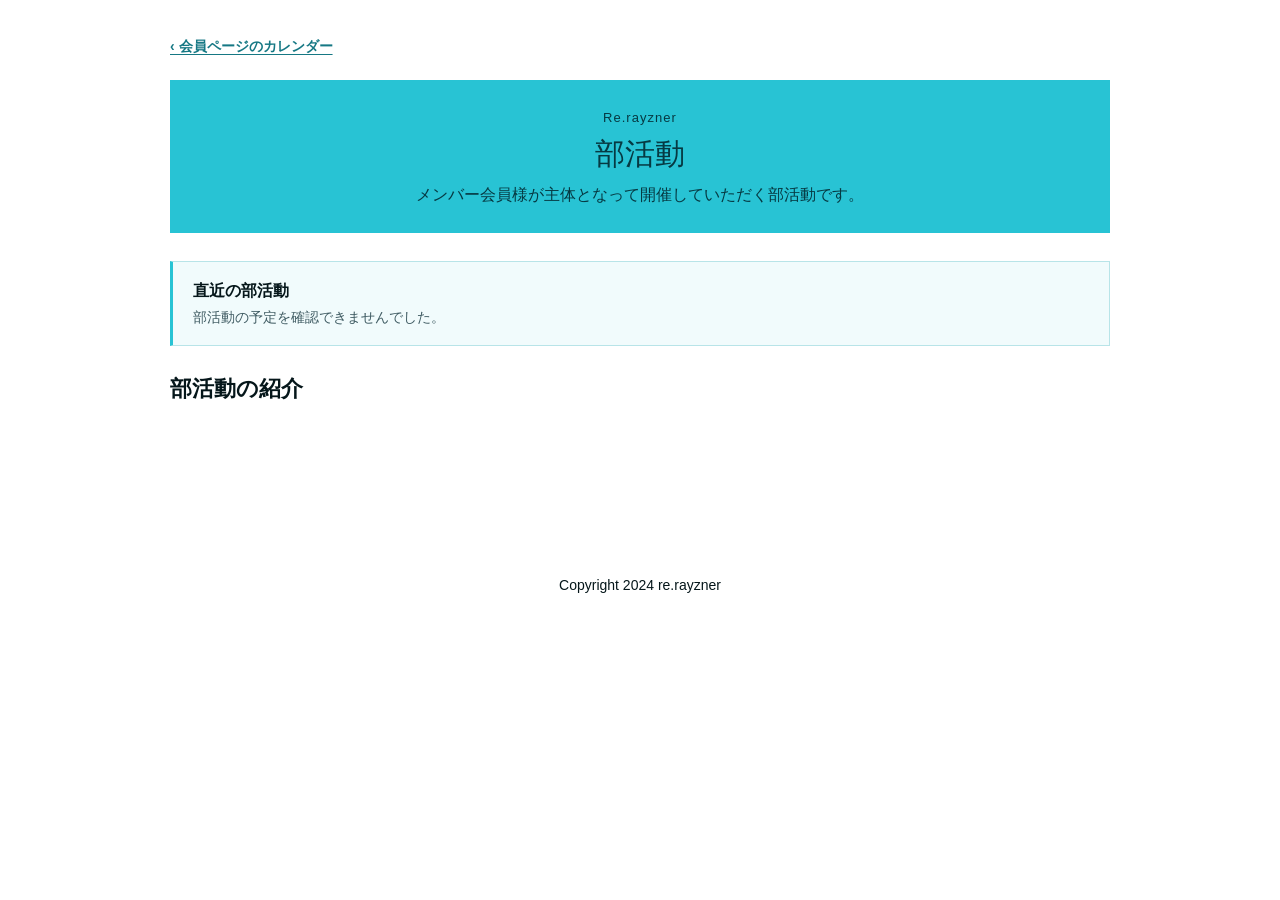
==== clubs/index.html @ 3ec33359 "部活動ページを会員ページの配色に統一" ====
<!doctype html>
<html lang="ja">
<head>
  <meta charset="utf-8">
  <meta name="viewport" content="width=device-width,initial-scale=1">
  <meta name="robots" content="noindex,nofollow">
  <title>部活動｜Re.rayzner</title>
  <link rel="stylesheet" href="../style.css?v=20261109-clubs">
  <link rel="stylesheet" href="directory.css?v=3">
  <script src="../club-data.js?v=20261109" defer></script>
  <script src="directory.js?v=20261109-line" defer></script>
</head>
<body class="club-directory-page">
<main class="club-directory content">
  <nav class="club-back" aria-label="会員ページ"><a href="../#calendar">‹ 会員ページのカレンダー</a></nav>
  <header class="club-heading">
    <span class="club-brand">Re.rayzner</span>
    <h1>部活動</h1>
    <p>メンバー会員様が主体となって開催していただく部活動です。</p>
  </header>
  <section class="club-next-section" aria-labelledby="upcoming-heading">
    <h2 id="upcoming-heading">直近の部活動</h2>
    <p id="club-directory-status" role="status">部活動の予定を確認しています…</p>
    <ul id="club-upcoming" class="club-upcoming"></ul>
  </section>
  <section aria-labelledby="directory-heading">
    <h2 id="directory-heading">部活動の紹介</h2>
    <nav id="club-links" class="club-jump" aria-label="部活動一覧"></nav>
    <div id="club-cards" class="club-cards"></div>
  </section>
</main>
<footer>Copyright 2024 re.rayzner</footer>
</body>
</html>
---- style.css ----
/* 元ページの構成・寸法に合わせた独立実装。外部テンプレート・有料Webフォントには依存しない。 */
:root{--ink:#05161a;--muted:#708185;--teal:#28c3d4;--line:#d8e3e8;--paper:#fff;--share:#28aabd;--practice:#6fa480;--advance:#d17ca8}
*{box-sizing:border-box}html{scroll-behavior:auto}body{margin:0;background:#fff;color:var(--ink);font:14px/1.6 "Hiragino Kaku Gothic ProN","Hiragino Sans",Meiryo,sans-serif}h1,h2,h3,p,figure{margin:0}button,a{-webkit-tap-highlight-color:transparent}button{font:inherit;color:inherit;cursor:pointer}button:focus-visible,a:focus-visible{outline:3px solid #dd388b;outline-offset:4px}.content{width:min(940px,calc(100% - 40px));margin-inline:auto}.skip-link{position:absolute;left:12px;top:-80px;z-index:10;background:white;padding:12px}.skip-link:focus{top:12px}
.hero{height:500px;position:relative;isolation:isolate;overflow:hidden;background:url('assets/hero.jpg') center/cover no-repeat}.hero::before,.hero::after{content:"";position:absolute;top:0;width:100%;height:100%;transform-origin:right center}.hero::before{left:-47%;background:rgba(255,255,255,.9);transform:skew(-13deg);z-index:-1}.hero::after{left:-46%;background:rgba(255,255,255,.5);transform:skew(-16deg);z-index:-2}.hero-inner{width:min(940px,calc(100% - 40px));height:100%;margin:auto;display:flex;align-items:center}.hero h1{font-size:24px;line-height:1.3;font-weight:400;color:#e83595}.hero h1{letter-spacing:1.8px}.hero h1 span{background:#fff}.heading-band{background:var(--teal);color:white;text-align:center;position:relative;padding:28px 20px}.heading-band h2{font-weight:400;font-size:28px;line-height:1.3}.arrow-band::after{content:"";position:absolute;left:50%;bottom:-20px;transform:translateX(-50%);border:20px solid transparent;border-bottom:0;border-top-color:var(--teal);z-index:1}
.instructions{padding-block:40px}.instruction{border:3px solid var(--teal);padding:20px 20px 1px}.instruction+.instruction{margin-top:40px}.instruction h3{display:flex;align-items:center;gap:10px;border-bottom:2px solid var(--teal);padding:0 10px 14px;margin-bottom:20px;font-size:28px;font-weight:400;line-height:1.3}.number{width:30px;height:30px;background:var(--teal);color:#fff;border-radius:50%;font-size:14px;line-height:30px;text-align:center;flex-shrink:0}.instruction p{margin-bottom:20px}.top-attendance{text-align:center;padding:20px 0}.primary{display:inline-block;width:330px;max-width:100%;background:var(--teal);color:#fff;text-decoration:none;text-align:center;padding:12.8px 6.4px;font-size:16px;line-height:1.2;border:0;border-radius:0}.primary:hover{filter:brightness(.93)}.primary-large{width:460px;padding:16px 8px;font-size:20px}.calendar-section{padding-block:60px 20px}.sample-banner{font-size:12px;line-height:1.7;background:#f1f8f9;color:#577981;border-left:3px solid var(--teal);padding:10px 14px;margin:0 0 22px}
.toolbar{display:flex;justify-content:space-between;align-items:center;gap:16px;flex-wrap:wrap;margin-bottom:20px}.period{display:flex;align-items:center;gap:10px}.period-label{font-family:Georgia,serif;font-size:21px;letter-spacing:.035em;margin-right:10px;min-width:209px}.arrow,.reset{background:white;border:1px solid var(--line);border-radius:8px;min-width:36px;height:36px}.arrow{font-size:18px}.reset{font-size:11px;padding:0 13px}.filters{display:flex;gap:6px;flex-wrap:wrap}.filter{border:1px solid transparent;border-radius:20px;background:transparent;padding:6px 13px;font-size:11px;display:flex;align-items:center;gap:6px}.filter[aria-pressed=true]{background:white;border-color:#a7c4c2}.dot{display:inline-block;width:7px;height:7px;border-radius:50%;background:var(--event-color,var(--teal));flex-shrink:0}
.calendars{display:grid;grid-template-columns:repeat(3,minmax(0,1fr));gap:18px}.month{background:#fff;border:1px solid var(--line);border-radius:12px;overflow:hidden;box-shadow:0 3px 10px #263f4203}.month-title{padding:18px 20px 15px;display:flex;align-items:baseline;gap:8px;border-bottom:1px solid #edf1ee}.month-number{font-family:Georgia,serif;font-size:34px;line-height:1.2}.month-unit{font-size:13px}.month-year{color:var(--muted);font-family:Georgia,serif;font-size:13px;margin-left:auto}.current-badge{font-size:9px;color:var(--teal);background:#eaf6f4;padding:2px 8px;border-radius:12px;margin-left:4px}.grid{display:grid;grid-template-columns:repeat(7,minmax(0,1fr));padding:0 12px}.weekday{text-align:center;font-size:10px;padding:12px 0 7px;color:#8a999a}.sun{color:#bd7b82}.sat{color:#6a8da6}.day{height:43px;display:flex;align-items:center;flex-direction:column;position:relative;line-height:1.3;border:0;background:transparent;padding:5px 0 2px;border-radius:6px;font-size:12px}.day[disabled]{cursor:default}.day.event:hover{background:#eaf5f3}.date{height:22px;width:22px;display:grid;place-items:center;border-radius:50%}.today .date{background:var(--ink);color:white}.day-dots{display:flex;gap:3px;min-height:7px;margin-top:3px}.day-dots .dot{width:5px;height:5px}.agenda{margin:10px 18px 0;border-top:1px solid var(--line);min-height:194px;padding:8px 0 13px}.event-row{width:100%;display:flex;gap:12px;text-align:left;align-items:center;border:0;background:transparent;border-radius:6px;padding:10px 0;line-height:1.6}.event-row:hover{background:#f5f9f7}.event-date{font-family:Georgia,serif;font-size:20px;width:28px;text-align:center;flex-shrink:0}.event-date small{display:block;font-family:inherit;font-size:9px;color:var(--muted);line-height:1}.event-copy{padding-left:10px;border-left:2px solid var(--event-color);min-width:0;flex:1}.event-name{font-size:12px;font-weight:500;display:block}.event-time{font-size:10px;color:var(--muted)}.chevron{color:#9eaeae;font-size:16px}.empty{font-size:12px;color:var(--muted);padding:18px 0}.calendar-foot{display:flex;justify-content:space-between;gap:16px;color:var(--muted);font-size:10px;margin:12px 0 0}
.modal{border:1px solid var(--line);border-radius:16px;padding:28px;width:min(420px,calc(100% - 32px));color:var(--ink);box-shadow:0 20px 80px #183a3d22}.modal::backdrop{background:#183a3d55;backdrop-filter:blur(3px)}.modal h2{font-size:24px;font-weight:500;margin:6px 0 18px}.modal p{font-size:13px}.modal .close{float:right;border:0;background:#f0f5f3;border-radius:50%;width:32px;height:32px;font-size:20px}.modal .sample-note{font-size:11px;color:var(--muted);margin:20px 0 0}.modal .primary{margin-top:10px;width:100%}

/* カレンダーも元ページの水色・角型の枠に統一 */
.month{border-color:#a9dce2;border-radius:0;box-shadow:none}.month-title{background:#f1fbfc;border-bottom:1px solid #b8e4e8}.month-number{font-family:inherit;font-size:30px;color:var(--teal)}.month-year,.period-label,.event-date{font-family:inherit}.month-year{color:#6c878d}.current-badge{background:white;color:#188da0}.arrow,.reset{border-radius:0;border-color:#b8e4e8}.filter{border-radius:0}.filter[aria-pressed=true]{background:#ecf9fa;border-color:var(--teal);color:#187f8d}.grid{grid-template-rows:36px repeat(6,43px)}.day.event:hover{background:#e8f8fa}.today .date{background:var(--teal)}.agenda{min-height:194px}.event-name{font-weight:400}.event-row{border-radius:0}.event-row:hover{background:#f0fafb}.period-label{font-size:18px;min-width:0}.modal{border-radius:0}.modal h2{color:#1895a4}.modal .section-tag{color:#60858b;font-size:11px}.modal .primary{width:100%}
.callout-section{padding:40px 20px}.stripe-frame{width:min(780px,100%);margin:auto;padding:20px;background:#fff linear-gradient(45deg,#d8e3e8 25%,transparent 25%,transparent 50%,#d8e3e8 50%,#d8e3e8 75%,transparent 75%);background-size:20px 20px}.callout-inner{background:white;text-align:center;padding:40px 40px 60px}.callout-inner h2{color:var(--teal);font-size:28px;font-weight:700;line-height:1.3;margin-bottom:20px}.callout-inner p{margin-bottom:36px}.callout-section+.callout-section .callout-inner{padding-bottom:40px}.callout-section+.callout-section .callout-inner p{margin-bottom:0}.documents{padding-top:20px}.document{padding-block:20px}.document img{display:block;width:100%;height:auto}.contact-section{padding:40px 20px 20px}.contact-note{width:min(700px,100%);margin:auto;border:1px solid #ccc;background:#f7f7f7;padding:25px;min-height:140px;line-height:1.5}footer{text-align:center;padding:80px 20px;font-size:14px;line-height:1.6}
@media(max-width:950px){.calendars{gap:10px}.month-title{padding:16px 14px}.grid{padding:0 6px}.agenda{margin-inline:12px}.filters{gap:1px}.filter{padding:6px 10px}.toolbar{gap:14px}}
@media(max-width:700px){.content,.hero-inner{width:calc(100% - 20px)}.hero{height:200px}.hero h1{font-size:24px;width:100%;text-align:center}.heading-band{padding:20px 10px}.heading-band h2{font-size:20px}.instructions{padding-block:20px}.instruction h3{font-size:20px;padding-inline:0;gap:8px}.instruction p{font-size:14px}.top-attendance{padding:20px 10px}.primary-large{font-size:16px;padding:13px 8px}.calendar-section{padding-top:40px}.calendars{grid-template-columns:1fr;gap:20px}.month-title{padding:16px 21px}.grid{padding:0 15px;grid-template-rows:36px repeat(6,44px)}.day{height:44px}.agenda{min-height:0;margin-inline:21px}.event-name{font-size:13px}.event-time{font-size:11px}.event-row{padding:11px 0}.toolbar{gap:14px}.period{width:100%;gap:6px}.period-label{font-size:15px;white-space:nowrap;margin-right:auto}.reset{padding:0 9px}.filter{font-size:11px;padding:6px 10px}.calendar-foot{flex-direction:column;gap:4px;font-size:11px}.sample-banner{font-size:11px}.callout-section{padding:20px 10px}.stripe-frame{padding:12px}.callout-inner{padding:26px 15px 30px}.callout-inner h2{font-size:20px}.callout-inner p{margin-bottom:24px}.callout-section+.callout-section .callout-inner{padding-bottom:26px}.documents{padding-top:20px}.document{padding-block:20px}.contact-section{padding:20px 10px}.contact-note{padding:20px;min-height:140px}footer{padding:60px 10px}}
@media(max-width:360px){.hero h1{font-size:21px}.period{flex-wrap:wrap}.period-label{width:100%;margin-bottom:5px}.instruction{padding-inline:14px}.instruction h3{font-size:18px}}
@media(prefers-reduced-motion:reduce){html{scroll-behavior:auto}}

/* 予定名と開始時間を日付内に表示し、月ごとに日程一覧と並べる */
:root{--share-bg:#e4f5f8;--share-ink:#146775;--practice-bg:#eaf4e9;--practice-ink:#3d6a43;--advance-bg:#faeaf2;--advance-ink:#894363;--special:#b98a38;--special-bg:#fff4d9;--special-ink:#785312;--pilgrimage:#9775bb;--pilgrimage-bg:#f0eafa;--pilgrimage-ink:#6a478c}
.calendars{grid-template-columns:minmax(0,1fr);gap:28px}
.month-title{padding:18px 24px;gap:9px}
.month-layout{display:grid;grid-template-columns:minmax(0,1.8fr) minmax(260px,1fr)}
.month .grid{padding:10px 14px 16px;gap:3px;grid-template-rows:30px repeat(6,minmax(84px,auto));align-items:stretch}
.month .weekday{padding:5px 0;color:#687b80}
.month .weekday.sun{color:#b36373}.month .weekday.sat{color:#507b9b}
.month .day{height:auto;min-height:84px;padding:5px 3px;align-items:flex-start;border-radius:2px;font-size:12px;text-align:left;gap:3px}
.month .day.event{background:var(--event-bg);box-shadow:inset 0 3px var(--event-color);color:var(--event-ink)}
.month .day.event:hover{background:var(--event-bg);box-shadow:inset 0 3px var(--event-color),inset 0 0 0 1px var(--event-color)}
.month .date{flex-shrink:0;font-size:12px}
.day-event{display:flex;flex-direction:column;gap:2px;width:100%;line-height:1.35;align-items:flex-start;text-align:left;min-width:0;border:0;border-left:2px solid var(--event-color);padding:3px 2px;background:var(--event-bg);color:var(--event-ink)}
.day-event:hover{outline:1px solid var(--event-color);outline-offset:-1px}
.day-event-time{font-size:11px;font-weight:600;font-variant-numeric:tabular-nums}
.day-event-name{font-size:12px;font-weight:600;overflow-wrap:anywhere;word-break:normal}
.month .agenda{margin:0;padding:20px 18px;border-top:0;border-left:1px solid #d6e7e9;min-height:0}
.month .event-row{padding:14px 10px;gap:12px;margin-bottom:12px;background:var(--event-bg);border-radius:2px;align-items:center}
.month .event-row:hover{outline:1px solid var(--event-color);outline-offset:-1px;background:var(--event-bg)}
.month .event-date{width:50px;min-width:50px;font-size:19px;line-height:1.4;color:#344b50;font-variant-numeric:tabular-nums}
.month .event-date small{font-size:11px;line-height:1.6}
.month .event-copy{padding-left:10px;line-height:1.6}
.month .event-name{font-size:14px;font-weight:500;overflow-wrap:anywhere}
.month .event-time{font-size:12px;color:#4c6268;font-variant-numeric:tabular-nums}
[hidden]{display:none!important}
.sync-status{font-size:11px;line-height:1.7;color:#607b80;margin:-6px 0 16px}
.sync-status[data-state=stale]{color:#976725}
@media(max-width:800px){
 .month-layout{grid-template-columns:minmax(0,1fr)}
 .month .agenda{border-left:0;border-top:1px solid #d6e7e9;padding:16px 18px}
 .month .event-row{padding:13px 14px;margin-bottom:10px}
 .month .event-row:last-child{margin-bottom:0}
 .month .event-date{width:62px;min-width:62px}
}
@media(max-width:500px){
 .month-title{padding:16px 18px}
 .month .grid{padding:8px 6px 12px;gap:2px;grid-template-rows:28px repeat(6,minmax(100px,auto))}
 .month .day{min-height:100px;padding:5px 2px}
 .month .date{width:20px;height:20px;font-size:11px}
 .day-event-time{font-size:10px}
 .day-event-name{font-size:11px;line-height:1.4}
 .month .agenda{padding:14px 12px}
}

/* 元画像の会員案内を、選択・検索できる本文と表で表示 */
.membership-document{padding:70px 80px;color:#111;font-size:17px;line-height:1.9;overflow-wrap:anywhere}
.membership-document+.membership-document{border-top:1px solid #e5e5e5}
.document-header{display:flex;justify-content:space-between;align-items:flex-start;gap:24px;margin-bottom:50px}
.document-header h2{font-size:40px;letter-spacing:.2em;font-weight:700;line-height:1.4}
.document-header p{font-size:16px;padding-top:6px;white-space:nowrap}
.membership-document section+section{margin-top:60px}
.membership-document h3{font-size:22px;font-weight:700;line-height:1.5;border-bottom:1px solid #999;padding-bottom:10px;margin-bottom:24px}
.membership-document h4{font-size:18px;margin:36px 0 16px}
.membership-document ul{margin:0;padding-left:1.5em}
.membership-document li+li{margin-top:6px}
.membership-document u{text-underline-offset:3px}
.membership-table{width:100%;border-collapse:collapse;table-layout:fixed;font-size:16px;line-height:1.7}
.membership-table th,.membership-table td{border:1px solid #aaa;padding:15px 13px;text-align:center;vertical-align:middle;overflow-wrap:anywhere}
.membership-table thead th{background:#595959;color:white;font-weight:700}
.membership-table tbody th{background:#f6f6f6;font-weight:700}
.membership-table td p+p{margin-top:24px}
.membership-table.benefits-table th:first-child{width:34%}
.membership-table.benefits-table td{padding:24px 18px;text-align:left}
.membership-table.contact-table th:first-child{width:29%}
.membership-table.contact-table th:nth-child(2){width:25%}
.membership-table.contact-table td:last-child{text-align:left}
@media(max-width:950px){.membership-document{padding:45px 30px}}
@media(max-width:700px){
 .membership-document{padding:36px 12px;font-size:14px;line-height:1.9}
 .document-header{gap:10px;margin-bottom:28px}
 .document-header h2{font-size:28px;letter-spacing:.12em}
 .document-header p{font-size:11px;padding-top:5px}
 .membership-document h3{font-size:18px;margin-bottom:18px;padding-bottom:8px}
 .membership-document h4{font-size:16px;margin-top:24px}
 .membership-document section+section{margin-top:36px}
 .membership-document li+li{margin-top:8px}
 .membership-table{font-size:12px;line-height:1.7}
 .membership-table th,.membership-table td{padding:10px 5px}
 .membership-table.benefits-table td{padding:14px 9px}
 .membership-table.benefits-table th:first-child{width:30%}
 .membership-table td p+p{margin-top:16px}
 .schedule-table th:nth-child(1){width:26%}
 .schedule-table th:nth-child(2){width:20%}
 .schedule-table th:nth-child(3){width:27%}
 .schedule-table th:nth-child(4){width:27%}
}

/* 出欠の一括回答。予定の確認と3択を同じ行で行う。 */
.attendance-modal{width:min(760px,calc(100% - 24px));height:min(850px,calc(100dvh - 24px));max-height:calc(100dvh - 24px);max-width:none;padding:0;border:1px solid #a9dce2;color:var(--ink);overflow:hidden}
.attendance-modal[open]{display:flex;flex-direction:column}
.attendance-modal::backdrop{background:rgba(5,22,26,.5)}
.attendance-modal-header{display:flex;align-items:center;justify-content:space-between;gap:16px;padding:14px 20px;background:#f1fbfc;border-bottom:1px solid #b8e4e8;flex:none}
.attendance-modal-header h2{font-size:22px;color:#188da0;margin:0}
.attendance-close{display:grid;place-items:center;flex:none;width:44px;height:44px;border:1px solid #b8e4e8;background:white;font-size:28px;line-height:1}
.attendance-scroll{overflow-y:auto;overscroll-behavior:contain;min-height:0;flex:1}
html:has(dialog[open]){overflow:hidden}
.attendance-inner{padding:32px 24px;text-align:left}
.attendance-inner h2,.attendance-inner>p{text-align:center}
.attendance-inner .attendance-status{font-size:14px;text-align:left;margin:20px 0;padding:14px;background:#f1fbfc;overflow-wrap:anywhere}
.attendance-name-label{display:block;font-weight:700;margin-bottom:6px}
#attendance-name{display:block;width:100%;max-width:360px;font:inherit;font-size:16px;padding:12px;border:1px solid #a9cbd0;border-radius:0}
.attendance-month{margin:28px 0 10px;font-size:19px;color:#188da0}
.attendance-row{border:1px solid #d8e3e8;padding:14px;margin:0 0 10px;min-width:0}
.attendance-event{padding:0 6px;font-size:14px;max-width:100%;overflow-wrap:anywhere}
.attendance-date{font-weight:700;margin-right:12px}
.attendance-event-name{font-weight:700}
.attendance-time{display:block;color:#587178;font-size:13px}
.attendance-choices{display:grid;grid-template-columns:repeat(3,minmax(0,1fr));gap:8px;margin-top:4px}
.attendance-choice{display:flex;align-items:center;justify-content:center;gap:6px;min-height:44px;padding:8px 4px;border:1px solid #d8e3e8;cursor:pointer;font-size:14px}
.attendance-choice:has(input:checked){background:#e6f8fa;border-color:#28aabd;color:#156f7d;font-weight:700}
.attendance-choice input{width:18px;height:18px;margin:0;accent-color:#188da0;flex:none}
.attendance-save-bar{position:sticky;top:0;z-index:2;background:white;padding:12px 0;text-align:center;border-bottom:1px solid #d8e3e8}
.attendance-save-bar .primary{border:0;width:100%;max-width:320px;font:inherit;font-size:16px}
.attendance-save-bar .primary:disabled{opacity:.5;cursor:wait}
.attendance-text-button{background:transparent;border:0;padding:10px 0;color:#187f8d;text-decoration:underline;text-underline-offset:3px;text-align:left;min-height:44px}
.attendance-inner .attendance-note{font-size:12px;margin:12px 0 0;text-align:left;color:#587178}
.attendance-edit-link{width:100%;font:inherit;padding:8px;border:1px solid #a9cbd0}
[hidden]{display:none!important}
@media(max-width:480px){
 .attendance-modal-header{padding:10px 12px}
 .attendance-inner{padding:24px 12px}
 .attendance-row{padding:12px 8px}
 .attendance-choices{gap:5px}
 .attendance-choice{font-size:13px;gap:4px}
}

/* 保存結果は入力画面から切り替え、操作が完了したことを明示する。 */
.attendance-complete{min-height:0;overflow-y:auto;flex:1;padding:28px 24px}
.attendance-receipt{min-height:100%;display:flex;flex-direction:column;align-items:center;justify-content:center;text-align:center;gap:18px}
.attendance-success-icon{display:grid;place-items:center;width:76px;height:76px;border-radius:50%;background:#e6f5ec;color:#278053;font-size:42px;font-weight:700}
.attendance-receipt h3{font-size:24px;color:#23734b;line-height:1.5;margin:0;outline:none}
.attendance-receipt p{margin:0 0 14px;color:#587178}
.attendance-receipt .primary,.attendance-secondary{font:inherit;min-height:48px;width:100%;max-width:320px;padding:12px 16px;cursor:pointer}
.attendance-receipt .primary,.attendance-review-actions .primary{border:0}
.attendance-secondary{display:block;border:1px solid #a9cbd0;background:white;color:#187f8d;text-align:center}
.attendance-saved-review h3{font-size:22px;color:#188da0;margin:0 0 20px;outline:none}
.attendance-saved-row{display:flex;justify-content:space-between;align-items:center;gap:16px;border-bottom:1px solid #d8e3e8;padding:16px 0}
.attendance-saved-detail{min-width:0;overflow-wrap:anywhere}
.attendance-saved-date,.attendance-saved-time{font-size:13px;color:#587178}
.attendance-saved-name{font-size:16px;font-weight:700}
.attendance-saved-answer{flex:none;background:#f1fbfc;border:1px solid #b8e4e8;padding:8px 12px;font-weight:700}
.attendance-review-actions{display:flex;flex-wrap:wrap;gap:12px;margin-top:24px;justify-content:center}
.attendance-review-actions>*{flex:1;min-width:120px;max-width:320px;font:inherit;min-height:48px}
.attendance-save-bar .attendance-save-feedback{margin:10px 0 0;padding:12px;border:1px solid #dfb9ac;background:#fff4ef;color:#8b3c25;text-align:left;font-size:13px;line-height:1.7}
.attendance-save-bar .primary[aria-busy=true]{opacity:1;background:#6b949c;cursor:wait}
.attendance-save-bar .primary[aria-busy=true]::before{content:"";display:inline-block;vertical-align:-2px;width:14px;height:14px;margin-right:10px;border:2px solid #ffffff70;border-top-color:white;border-radius:50%;animation:attendance-spin .8s linear infinite}
@keyframes attendance-spin{to{transform:rotate(360deg)}}
@media(prefers-reduced-motion:reduce){.attendance-save-bar .primary[aria-busy=true]::before{animation:none}}
@media(max-width:480px){.attendance-complete{padding:24px 16px}.attendance-receipt h3{font-size:22px}}

/* 元の月間カレンダーの視認性を改善。部活動の追加は行わない。 */
:root{--share-ink:#124e5b;--practice-ink:#254d2d;--advance-ink:#71304f;--special-ink:#64420c;--pilgrimage-ink:#51306e}
.month-number{color:#187d8b;font-weight:700}
.month-year{color:#435c62;font-size:15px;font-weight:600}
.month-unit{font-size:15px;font-weight:600}
.period-label{font-weight:700;color:#163238}
.month .grid{grid-template-rows:34px repeat(6,minmax(112px,auto));gap:3px}
.month .weekday{font-size:14px;font-weight:700;color:#344f56}
.month .weekday.sun,.month .day.sun>.date{color:#a63252}
.month .weekday.sat,.month .day.sat>.date{color:#235e92}
.month .day{min-height:112px;border-bottom:1px solid #d9e5e8;gap:4px}
.month .date{font-size:16px;font-weight:700;width:26px;height:26px;color:#253f46}
.month .today .date{background:#187d8b;color:white}
.day-event{padding:4px 3px;gap:3px;line-height:1.5}
.day-event-time{font-size:13px;font-weight:700}
.day-event-name{font-size:14px;font-weight:700;line-height:1.5}
.month .event-name{font-size:17px;font-weight:700;color:#173940;line-height:1.6}
.month .event-time{font-size:15px;font-weight:600;color:#344f56}
.month .event-date{font-size:21px;font-weight:700;color:#253f46}
.month .event-date small{font-size:13px;color:#435c62}
.sync-status{font-size:13px;color:#435c62}
@media(max-width:500px){
 .month .grid{grid-template-rows:32px repeat(6,minmax(132px,auto));padding-inline:4px}
 .month .day{min-height:132px;padding-inline:1px}
 .month .date{font-size:15px;width:24px;height:24px}
 .day-event{padding:4px 1px;border-left-width:2px}
 .day-event-time{font-size:12px}
 .day-event-name{font-size:13px;line-height:1.5}
 .month .event-name{font-size:16px}
 .month .event-time{font-size:14px}
}

.month .event-date{width:80px;min-width:80px}

/* 日程一覧は従来の文字サイズに戻し、カレンダー内の強調だけ維持する。 */
.month .event-name{font-size:14px;font-weight:500}
.month .event-time{font-size:12px;font-weight:400;color:#4c6268}
.month .event-date{width:58px;min-width:58px;font-size:19px;font-weight:400;color:#344b50}
.month .event-date small{font-size:11px}
@media(max-width:800px){.month .event-date{width:62px;min-width:62px}}
.modal.with-application{width:min(760px,calc(100% - 24px));max-width:760px;padding:22px;max-height:92dvh;overflow:auto}
.application-frame{display:block;width:100%;height:65dvh;min-height:350px;border:1px solid #d8e3e8;margin-top:16px;background:white}
.application-link{display:inline-block;margin-top:12px;color:#187f8d;text-underline-offset:3px}

/* 一覧は従来のサイズで、色・太さはカレンダーと統一する。 */
.month .event-name{font-size:14px;font-weight:700;color:#173940}
.month .event-time{font-size:12px;font-weight:600;color:#344f56}
.month .event-date{width:80px;min-width:80px;font-size:19px;font-weight:700;color:#253f46}
.month .event-date small{font-size:11px;color:#435c62}

@media(max-width:500px){
 .modal.with-application{width:100vw;max-width:100vw;height:100dvh;max-height:100dvh;margin:0;padding:12px 4px}
 .modal.with-application .close{width:44px;height:44px}
}

/* スマホは月ごとに日程一覧を先に表示。PCはカレンダー左・一覧右。 */
.month-layout>.grid{grid-column:1;grid-row:1}
.month-layout>.agenda{grid-column:2;grid-row:1}
@media(max-width:800px){
 .month-layout>.agenda{grid-column:1;grid-row:1;border-top:0;border-bottom:1px solid #d6e7e9}
 .month-layout>.grid{grid-column:1;grid-row:2}
}

.club-switch{display:flex;align-items:center;flex-wrap:wrap;gap:8px 14px;margin:0 0 14px}
.club-switch .filter{min-height:38px;border-color:#b8e4e8;padding:6px 14px;font-size:14px;font-weight:700}
.club-switch .filter[aria-pressed=true]{border-color:var(--teal)}
.club-switch a,.club-directory a{color:#167884;text-underline-offset:3px}
.filters[hidden]{display:none}
.club-status:not(:empty){margin:0 0 14px}
.club-directory{padding-block:28px 40px}
.club-heading{margin:22px 0 28px;padding:18px 20px;background:#f1fbfc;border-top:4px solid var(--teal)}
.club-heading h1{margin:0}
.club-directory h2{font-size:1.35rem;margin:26px 0 12px}
.club-upcoming{padding-inline-start:24px}
.club-upcoming li{margin-bottom:8px}
.club-cards{display:grid;grid-template-columns:repeat(auto-fit,minmax(min(100%,290px),1fr));gap:16px}
.club-cards article{padding:16px 20px;border:1px solid #b8e4e8;scroll-margin-top:16px}
.club-cards article:target{border-color:var(--teal);background:#f1fbfc}
.club-cards h3,.club-cards h4{margin:0 0 6px}
.club-cards p,.club-upcoming p{white-space:pre-wrap;overflow-wrap:anywhere;margin:0 0 12px}
---- clubs/directory.css ----
.club-directory-page {
  background: var(--paper);
  color: var(--ink);
}

.club-directory {
  width: min(940px, calc(100% - 40px));
  padding-block: 24px 56px;
  font-size: 16px;
}

.club-back a {
  display: inline-flex;
  align-items: center;
  min-height: 44px;
  font-size: 14px;
  font-weight: 700;
}

.club-heading {
  margin: 12px 0 28px;
  padding: 24px 20px;
  border: 0;
  background: var(--teal);
  color: #063942;
  text-align: center;
}

.club-brand {
  font-size: 13px;
  letter-spacing: .08em;
}

.club-heading h1 {
  margin: 4px 0 8px;
  font-size: clamp(23px, 4vw, 30px);
  font-weight: 400;
  line-height: 1.3;
}

.club-heading p {
  max-width: 32em;
  margin-inline: auto;
  line-height: 1.75;
}

.club-next-section {
  padding: 16px 20px;
  background: #f1fbfc;
  border: 1px solid #b8e4e8;
  border-left: 3px solid var(--teal);
}

.club-next-section h2 {
  margin: 0 0 3px;
  font-size: 16px;
}

.club-next-section [role="status"] {
  color: #3f5b62;
  font-size: 14px;
}

.club-next-section [role="status"]:empty,
.club-upcoming:empty {
  display: none;
}

.club-upcoming {
  margin: 8px 0 0;
}

.club-upcoming a {
  font-weight: 700;
}

.club-jump {
  display: grid;
  grid-template-columns: repeat(4, minmax(0, 1fr));
  gap: 10px;
  margin: 0 0 20px;
}

.club-jump a {
  display: flex;
  align-items: center;
  justify-content: space-between;
  gap: 6px;
  min-height: 48px;
  padding: 9px 12px;
  border: 1px solid #b8e4e8;
  background: #fff;
  color: #176674;
  font-size: 14px;
  font-weight: 700;
  line-height: 1.45;
  text-decoration: none;
  overflow-wrap: anywhere;
}

.club-jump a::after {
  content: "↓";
  color: #377480;
  flex: none;
}

.club-jump a:hover {
  background: #ecf9fa;
  border-color: var(--teal);
}

.club-cards {
  grid-template-columns: repeat(2, minmax(0, 1fr));
  gap: 18px;
}

.club-cards article {
  --club-accent: var(--share);
  --club-tint: #e2f4f6;
  min-width: 0;
  padding: 20px 22px;
  border: 1px solid #a9dce2;
  background: #fff;
}

#club-SHUKYAKU { --club-accent: var(--practice); --club-tint: #e9f5ed; }
#club-KIRAKIRA { --club-accent: var(--advance); --club-tint: #f8e8f0; }
#club-MIRAI { --club-accent: var(--special, #bd8c35); --club-tint: #fff3d8; }

.club-cards article:target {
  outline: 2px solid var(--club-accent);
  outline-offset: 3px;
  background: #fff;
}

.club-cards h3 {
  display: flex;
  align-items: center;
  gap: 12px;
  margin-bottom: 12px;
  padding-bottom: 10px;
  border-bottom: 1px solid #b8e4e8;
  font-size: clamp(19px, 2.4vw, 24px);
  line-height: 1.45;
  overflow-wrap: anywhere;
}

.club-cards h3::before {
  content: "";
  flex: 0 0 16px;
  height: 16px;
  border-radius: 50%;
  background: var(--club-accent);
  box-sizing: border-box;
}

.club-cards h4 {
  margin: 14px 0 4px;
  color: #3a555d;
  font-size: 13px;
  font-weight: 700;
}

.club-cards p {
  margin-bottom: 8px;
  color: #334b53;
  line-height: 1.7;
}

.club-cards h4:first-of-type + p {
  padding: 8px 12px;
  border-left: 3px solid var(--club-accent);
  background: var(--club-tint);
  color: #203943;
  font-weight: 700;
}

.club-cards article > :last-child {
  margin-bottom: 0;
}

@media (max-width: 640px) {
  .club-directory { width: calc(100% - 28px); padding-top: 14px; }
  .club-jump { grid-template-columns: repeat(2, minmax(0, 1fr)); gap: 8px; }
  .club-cards { grid-template-columns: minmax(0, 1fr); gap: 14px; }
  .club-cards article { padding: 16px; }
}

.club-directory .club-line-link {
  display: inline-flex;
  align-items: center;
  justify-content: center;
  min-height: 44px;
  padding: 8px 16px;
  border: 1px solid var(--teal);
  background: #ecf9fa;
  color: #176674;
  font-weight: 700;
  text-decoration: none;
}

.club-directory .club-line-link:hover {
  background: #d9f4f6;
}
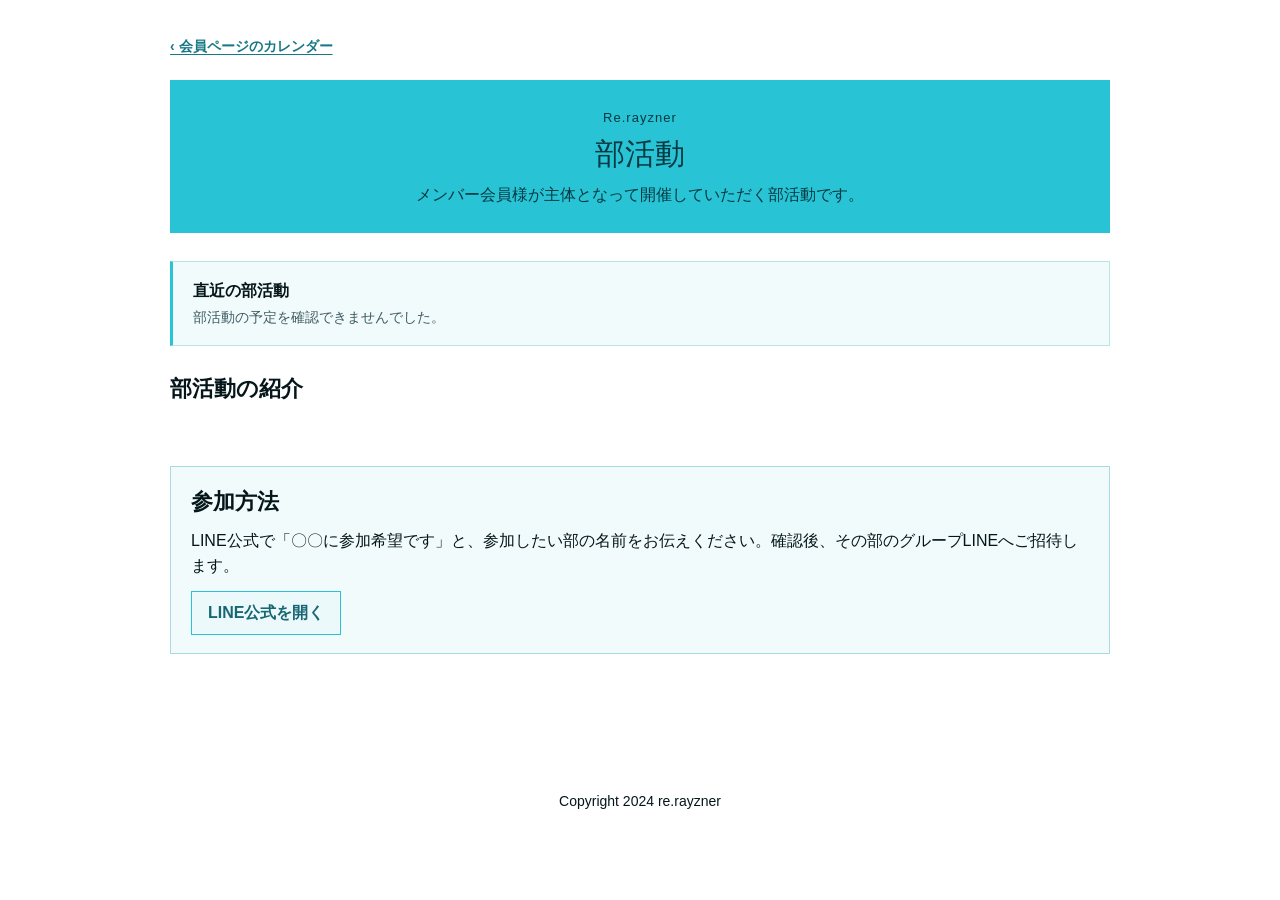
==== commit a504f495: "部活動カードに開催日程を追加し参加方法を共通化" ====
--- a/clubs/index.html
+++ b/clubs/index.html
@@ -6,9 +6,9 @@
   <meta name="robots" content="noindex,nofollow">
   <title>部活動｜Re.rayzner</title>
   <link rel="stylesheet" href="../style.css?v=20261109-clubs">
-  <link rel="stylesheet" href="directory.css?v=3">
+  <link rel="stylesheet" href="directory.css?v=4">
   <script src="../club-data.js?v=20261109" defer></script>
-  <script src="directory.js?v=20261109-line" defer></script>
+  <script src="directory.js?v=20261109-schedule" defer></script>
 </head>
 <body class="club-directory-page">
 <main class="club-directory content">
@@ -28,6 +28,11 @@
     <nav id="club-links" class="club-jump" aria-label="部活動一覧"></nav>
     <div id="club-cards" class="club-cards"></div>
   </section>
+  <section class="club-join-section" aria-labelledby="club-join-heading">
+    <h2 id="club-join-heading">参加方法</h2>
+    <p>LINE公式で「〇〇に参加希望です」と、参加したい部の名前をお伝えください。確認後、その部のグループLINEへご招待します。</p>
+    <a class="club-line-link" href="https://line.me/R/ti/p/@328vqpyy" target="_blank" rel="noopener noreferrer">LINE公式を開く</a>
+  </section>
 </main>
 <footer>Copyright 2024 re.rayzner</footer>
 </body>
--- a/clubs/directory.css
+++ b/clubs/directory.css
@@ -167,7 +167,7 @@
   line-height: 1.7;
 }
 
-.club-cards h4:first-of-type + p {
+.club-cards .club-card-next {
   padding: 8px 12px;
   border-left: 3px solid var(--club-accent);
   background: var(--club-tint);
@@ -184,6 +184,21 @@
   .club-jump { grid-template-columns: repeat(2, minmax(0, 1fr)); gap: 8px; }
   .club-cards { grid-template-columns: minmax(0, 1fr); gap: 14px; }
   .club-cards article { padding: 16px; }
+}
+
+.club-join-section {
+  margin-top: 28px;
+  padding: 18px 20px;
+  border: 1px solid #a9dce2;
+  background: #f1fbfc;
+}
+
+.club-join-section h2 {
+  margin: 0 0 8px;
+}
+
+.club-join-section p {
+  margin-bottom: 12px;
 }
 
 .club-directory .club-line-link {
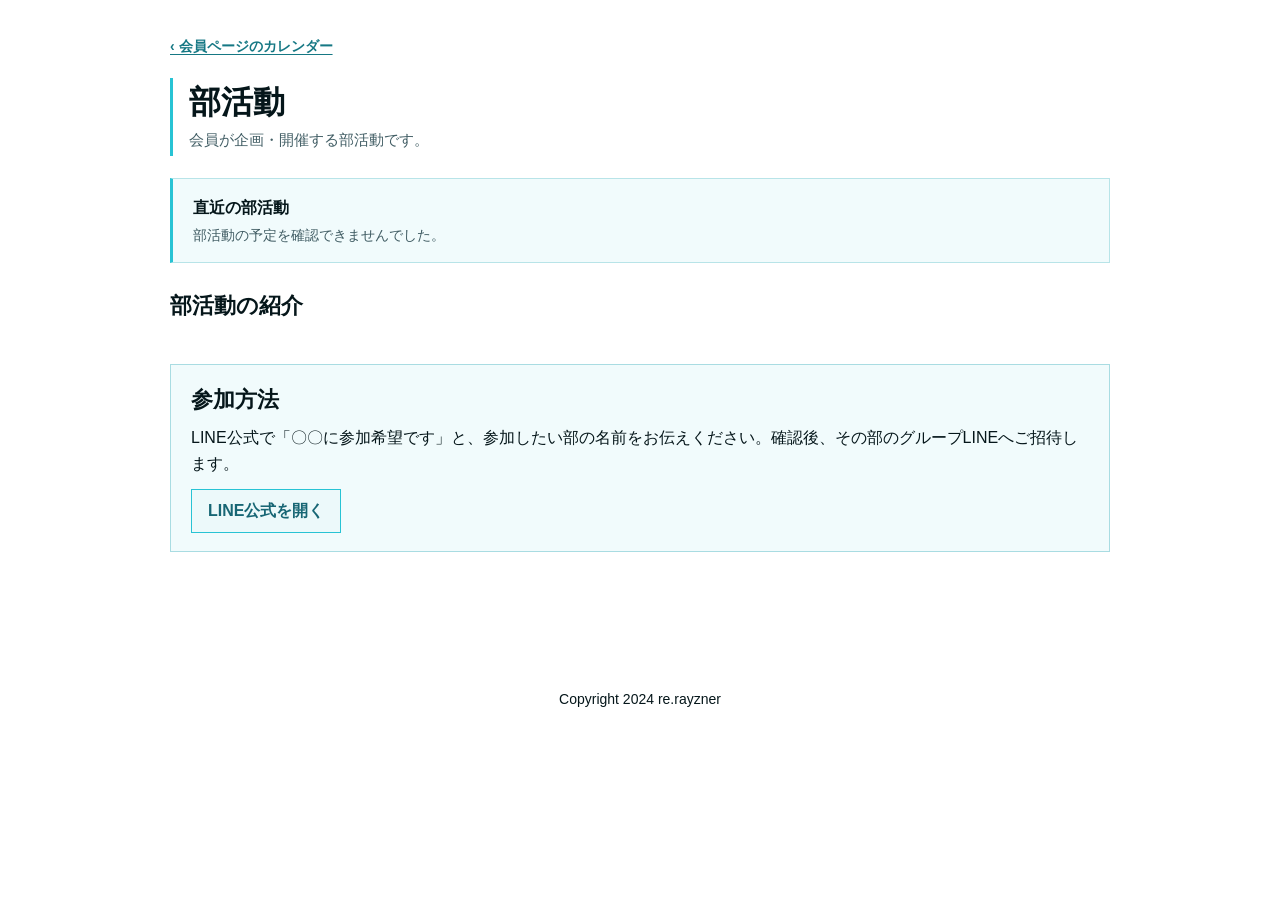
==== commit 122e3dde: "部活動の見出しを簡潔にし重複リンクを除く" ====
--- a/clubs/index.html
+++ b/clubs/index.html
@@ -6,17 +6,16 @@
   <meta name="robots" content="noindex,nofollow">
   <title>部活動｜Re.rayzner</title>
   <link rel="stylesheet" href="../style.css?v=20261109-clubs">
-  <link rel="stylesheet" href="directory.css?v=4">
+  <link rel="stylesheet" href="directory.css?v=5">
   <script src="../club-data.js?v=20261109" defer></script>
-  <script src="directory.js?v=20261109-schedule" defer></script>
+  <script src="directory.js?v=20261109-header" defer></script>
 </head>
 <body class="club-directory-page">
 <main class="club-directory content">
   <nav class="club-back" aria-label="会員ページ"><a href="../#calendar">‹ 会員ページのカレンダー</a></nav>
   <header class="club-heading">
-    <span class="club-brand">Re.rayzner</span>
     <h1>部活動</h1>
-    <p>メンバー会員様が主体となって開催していただく部活動です。</p>
+    <p>会員が企画・開催する部活動です。</p>
   </header>
   <section class="club-next-section" aria-labelledby="upcoming-heading">
     <h2 id="upcoming-heading">直近の部活動</h2>
@@ -25,7 +24,6 @@
   </section>
   <section aria-labelledby="directory-heading">
     <h2 id="directory-heading">部活動の紹介</h2>
-    <nav id="club-links" class="club-jump" aria-label="部活動一覧"></nav>
     <div id="club-cards" class="club-cards"></div>
   </section>
   <section class="club-join-section" aria-labelledby="club-join-heading">
--- a/clubs/directory.css
+++ b/clubs/directory.css
@@ -18,30 +18,24 @@
 }
 
 .club-heading {
-  margin: 12px 0 28px;
-  padding: 24px 20px;
+  margin: 10px 0 22px;
+  padding: 4px 0 4px 16px;
   border: 0;
-  background: var(--teal);
-  color: #063942;
-  text-align: center;
-}
-
-.club-brand {
-  font-size: 13px;
-  letter-spacing: .08em;
+  border-left: 3px solid var(--teal);
+  background: #fff;
 }
 
 .club-heading h1 {
-  margin: 4px 0 8px;
-  font-size: clamp(23px, 4vw, 30px);
-  font-weight: 400;
+  margin: 0 0 4px;
+  font-size: clamp(24px, 4vw, 32px);
+  font-weight: 700;
   line-height: 1.3;
 }
 
 .club-heading p {
-  max-width: 32em;
-  margin-inline: auto;
-  line-height: 1.75;
+  color: #425e65;
+  font-size: 15px;
+  line-height: 1.65;
 }
 
 .club-next-section {
@@ -72,41 +66,6 @@
 
 .club-upcoming a {
   font-weight: 700;
-}
-
-.club-jump {
-  display: grid;
-  grid-template-columns: repeat(4, minmax(0, 1fr));
-  gap: 10px;
-  margin: 0 0 20px;
-}
-
-.club-jump a {
-  display: flex;
-  align-items: center;
-  justify-content: space-between;
-  gap: 6px;
-  min-height: 48px;
-  padding: 9px 12px;
-  border: 1px solid #b8e4e8;
-  background: #fff;
-  color: #176674;
-  font-size: 14px;
-  font-weight: 700;
-  line-height: 1.45;
-  text-decoration: none;
-  overflow-wrap: anywhere;
-}
-
-.club-jump a::after {
-  content: "↓";
-  color: #377480;
-  flex: none;
-}
-
-.club-jump a:hover {
-  background: #ecf9fa;
-  border-color: var(--teal);
 }
 
 .club-cards {
@@ -181,7 +140,6 @@
 
 @media (max-width: 640px) {
   .club-directory { width: calc(100% - 28px); padding-top: 14px; }
-  .club-jump { grid-template-columns: repeat(2, minmax(0, 1fr)); gap: 8px; }
   .club-cards { grid-template-columns: minmax(0, 1fr); gap: 14px; }
   .club-cards article { padding: 16px; }
 }
